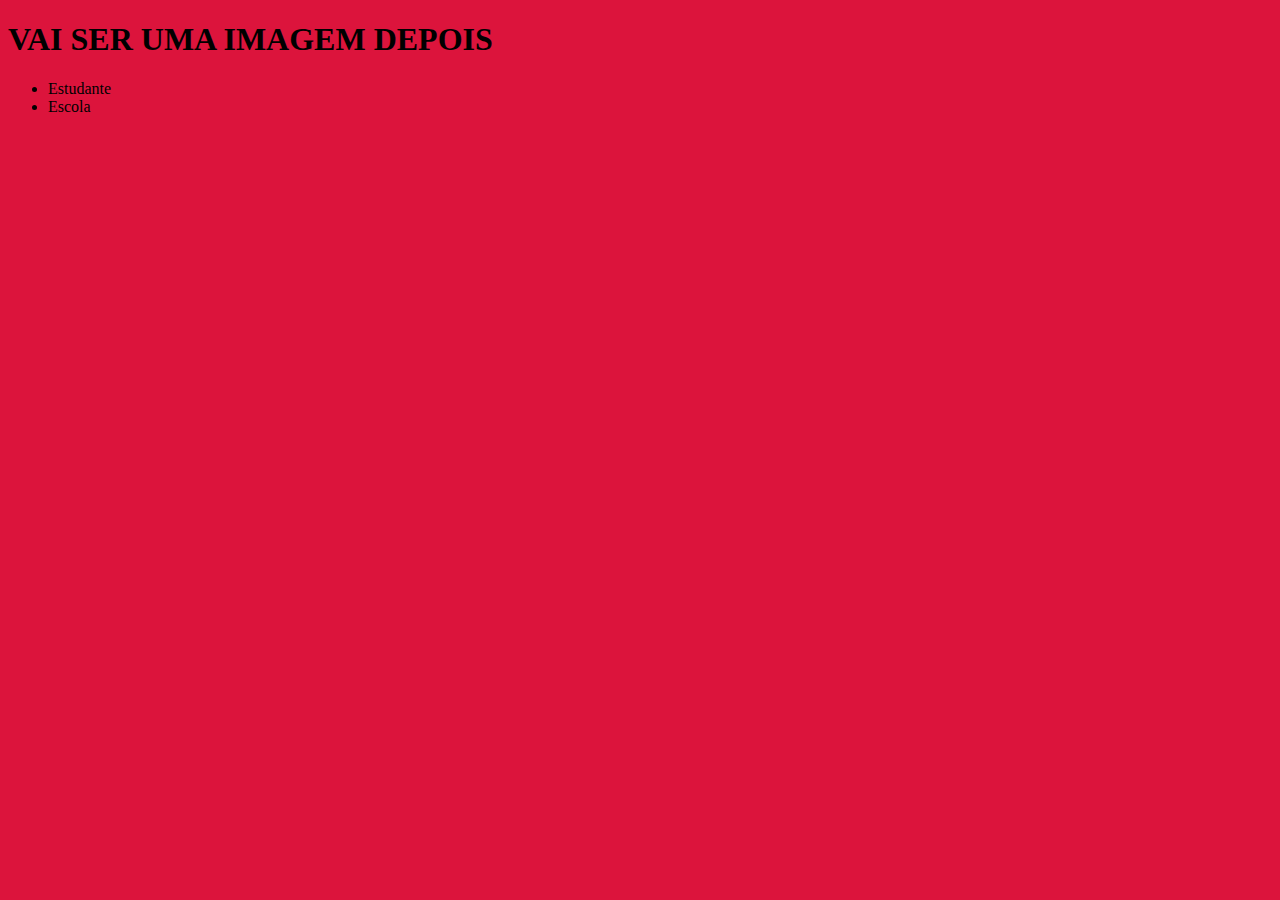
==== index.html @ 428c36e6 "Add files via upload" ====
<!DOCTYPE html>
<html lang="en">
<head>
    <meta charset="UTF-8">
    <meta http-equiv="X-UA-Compatible" content="IE=edge">
    <meta name="viewport" content="width=device-width, initial-scale=1.0">
    <title>Document</title>
    <link rel="stylesheet" href="style.css">
</head>
<body><h1>VAI SER UMA IMAGEM DEPOIS</h1>
<ul>
<li>Estudante</li>
<li>Escola</li>
</ul>

    
</body>
</html>
---- style.css ----
body
{background-color: crimson
    ;}
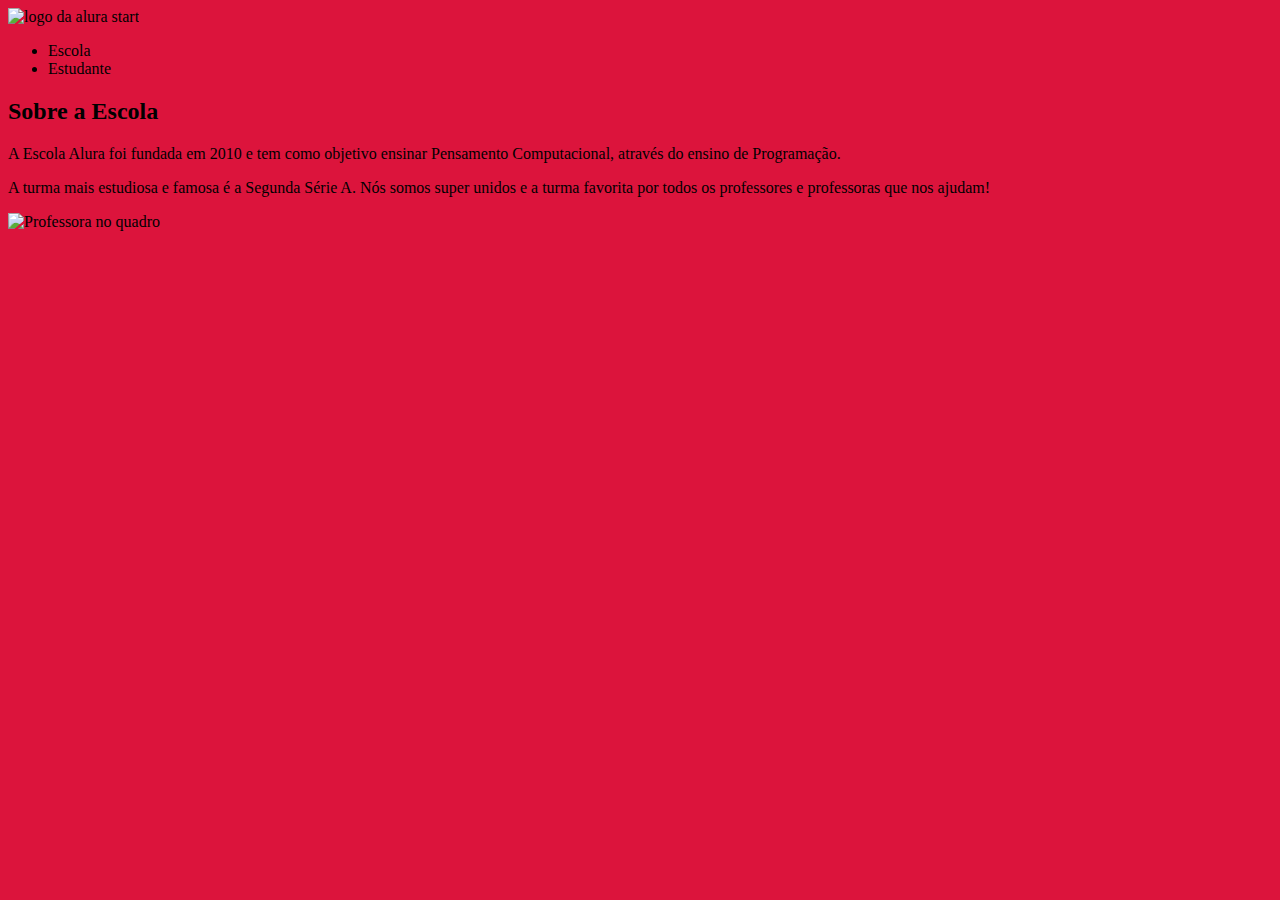
==== commit 718fb343: "Update index.html" ====
--- a/index.html
+++ b/index.html
@@ -1,4 +1,3 @@
-<!DOCTYPE html>
 <html lang="en">
 <head>
     <meta charset="UTF-8">
@@ -7,14 +6,26 @@
     <title>Document</title>
     <link rel="stylesheet" href="style.css">
 </head>
-<body><h1>VAI SER UMA IMAGEM DEPOIS</h1>
-<ul>
-<li>Estudante</li>
-<li>Escola</li>
-</ul>
+<body>
+    <header class="cabecalho">
+        <img class="cabecalho-imagem" src="alurastart logo.png" alt="logo da alura start">
+        <ul class="cabecalho-lista">
+            <li class="cabecalho-lista-item">Escola</li>
+            <li class="cabecalho-lista-item">Estudante</li>
+        </ul>
+    </header>
 
-    
+
+    <section class="escola">    
+        <div class="escola-div-conteudo">
+            <h2 class="escola-titulo">Sobre a Escola</h2>
+            <p class="escola-texto-um">A Escola Alura foi fundada em 2010 e tem como objetivo ensinar Pensamento Computacional, através do ensino de  Programação.</p>
+            <p class="escola-texto-dois">A turma mais estudiosa e famosa é a Segunda Série A. Nós somos super unidos e a turma favorita por todos os professores e professoras que nos ajudam!</p>
+        </div>
+        <img class="escola-imagem" src="Formula-bro.png" alt="Professora no quadro">
+    </section>
 </body>
+
 </html>
 
 
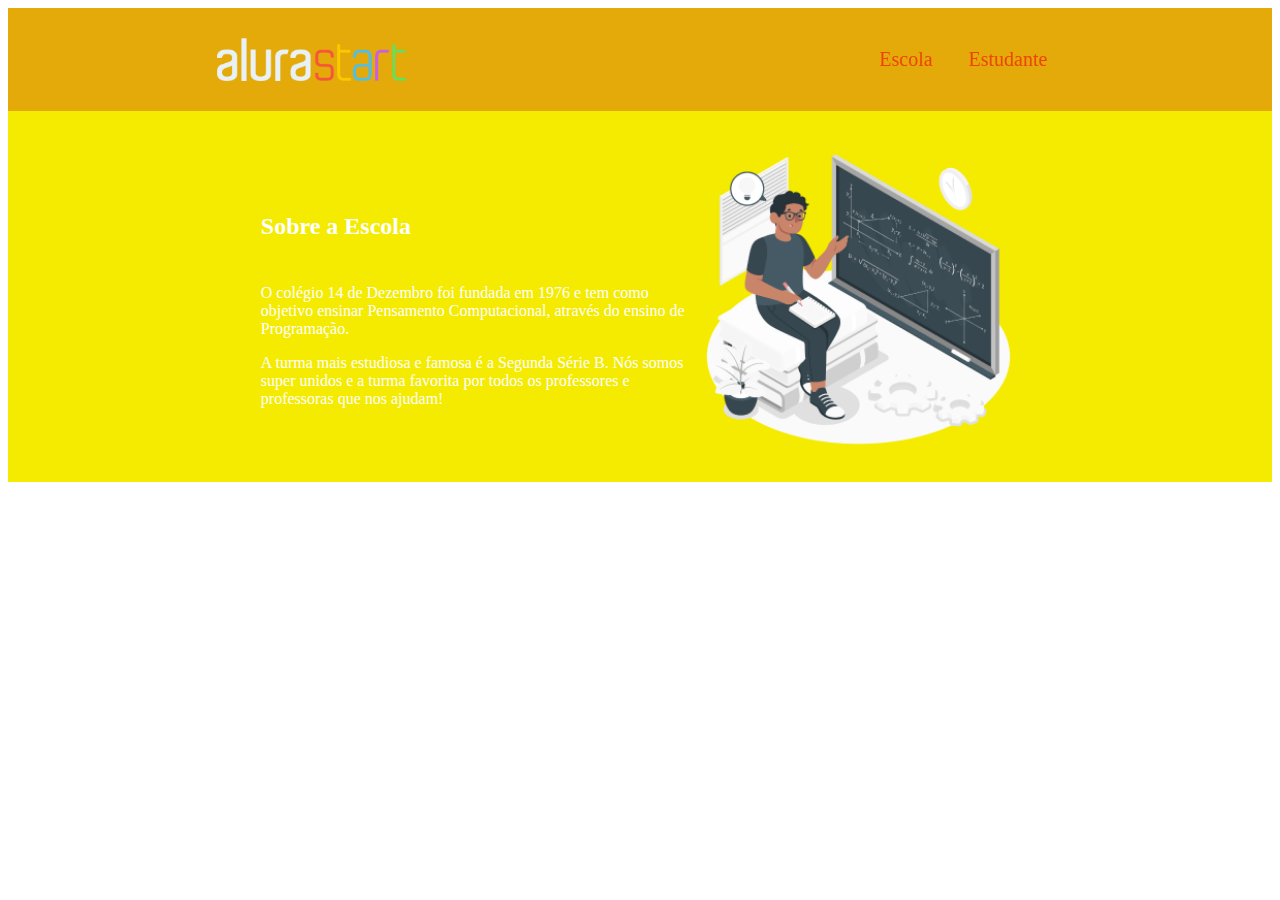
==== commit 814655de: "Add files via upload" ====
--- a/index.html
+++ b/index.html
@@ -1,4 +1,4 @@
-<html lang="en">
+<!DOCTYPE html> 
 <head>
     <meta charset="UTF-8">
     <meta http-equiv="X-UA-Compatible" content="IE=edge">
@@ -19,14 +19,11 @@
     <section class="escola">    
         <div class="escola-div-conteudo">
             <h2 class="escola-titulo">Sobre a Escola</h2>
-            <p class="escola-texto-um">A Escola Alura foi fundada em 2010 e tem como objetivo ensinar Pensamento Computacional, através do ensino de  Programação.</p>
-            <p class="escola-texto-dois">A turma mais estudiosa e famosa é a Segunda Série A. Nós somos super unidos e a turma favorita por todos os professores e professoras que nos ajudam!</p>
+            <p class="escola-texto-um">O colégio 14 de Dezembro foi fundada em 1976 e tem como objetivo ensinar Pensamento Computacional, através do ensino de  Programação.</p>
+            <p class="escola-texto-dois">A turma mais estudiosa e famosa é a Segunda Série B. Nós somos super unidos e a turma favorita por todos os professores e professoras que nos ajudam!</p>
         </div>
-        <img class="escola-imagem" src="Formula-bro.png" alt="Professora no quadro">
+        <img class="escola-imagem" src="Formula-amico 1.png" alt="Professora no quadro">
     </section>
 </body>
 
-</html>
-
-
-
+</html>--- a/style.css
+++ b/style.css
@@ -1,3 +1,43 @@
-body
-{background-color: crimson
-    ;}+{
+    margin: 0;
+    padding: 0;
+}
+
+.cabecalho {
+    background-color: #e4aa09;
+    color: rgba(243, 6, 6, 0.644);
+    display: flex;
+    justify-content: space-around;
+    align-items: center;
+    padding: 24px 0;
+}
+
+.cabecalho-imagem{
+    width: 15%;
+}
+
+.cabecalho-lista-item{
+    display: inline-block;
+    margin: 0 16px;
+    font-size: 20px;
+}
+
+.escola-imagem{
+    width: 25%;
+}
+
+.escola{
+    background-image: linear-gradient(#F4EB00,#F4EB00);
+    color:white;
+    display: flex;
+    justify-content: center;
+    align-items: center;
+    padding: 24px 0;
+}
+
+.escola-div-conteudo{
+    width: 35%;
+}
+.escola-titulo{
+    padding: 24px 0;
+}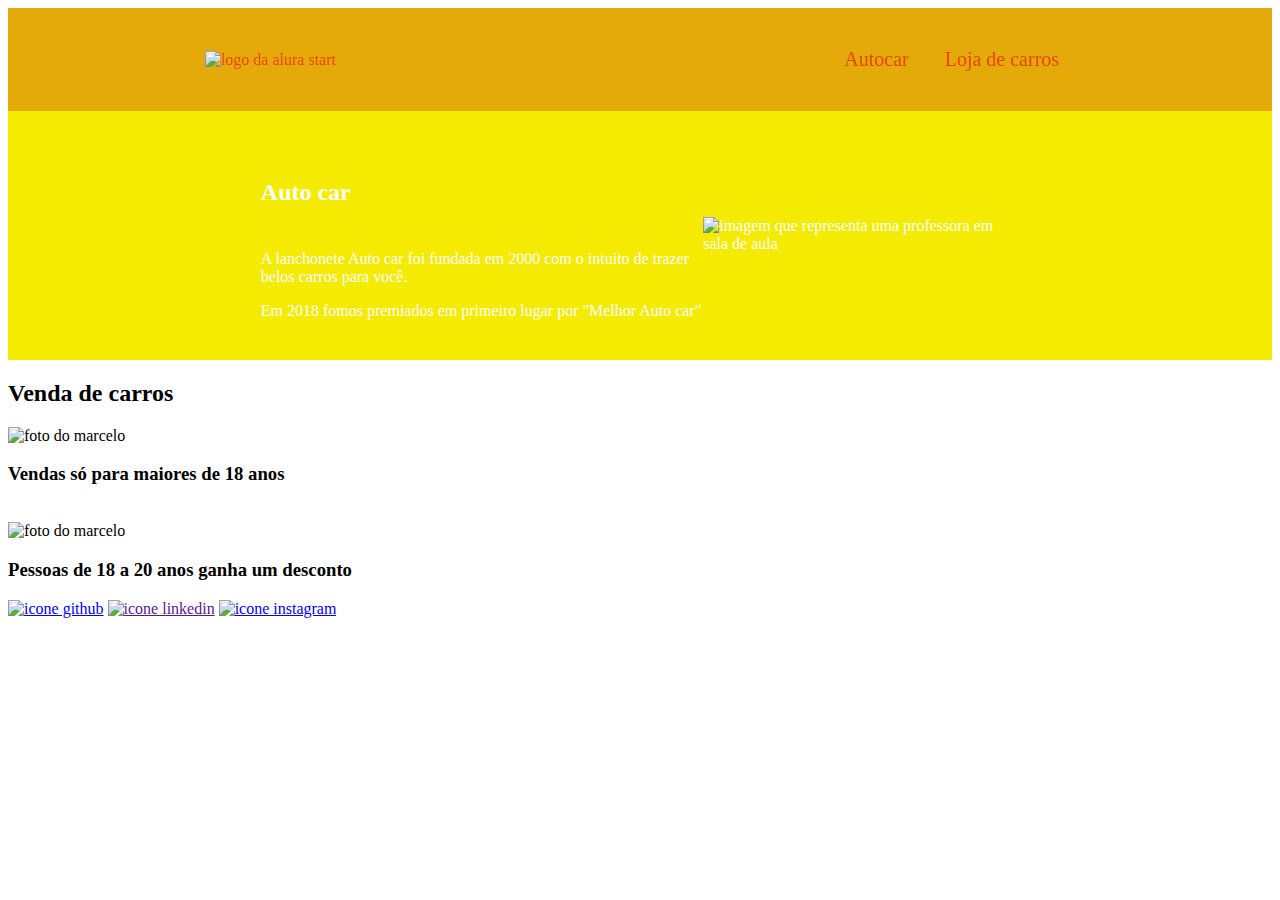
==== commit c5573cf7: "Add files via upload" ====
--- a/index.html
+++ b/index.html
@@ -1,29 +1,51 @@
-<!DOCTYPE html> 
+<!DOCTYPE html>
+<html lang="en">
 <head>
     <meta charset="UTF-8">
     <meta http-equiv="X-UA-Compatible" content="IE=edge">
     <meta name="viewport" content="width=device-width, initial-scale=1.0">
-    <title>Document</title>
+    <title>Equipe Alura Start</title>
     <link rel="stylesheet" href="style.css">
+    <link rel="preconnect" href="https://fonts.googleapis.com">
+    <link rel="preconnect" href="https://fonts.gstatic.com" crossorigin>
+    <link href="https://fonts.googleapis.com/css2?family=Poppins&display=swap" rel="stylesheet">
 </head>
 <body>
     <header class="cabecalho">
-        <img class="cabecalho-imagem" src="alurastart logo.png" alt="logo da alura start">
+        <img class="cabecalho-imagem" src="alurastart logo 1.png" alt="logo da alura start">
         <ul class="cabecalho-lista">
-            <li class="cabecalho-lista-item">Escola</li>
-            <li class="cabecalho-lista-item">Estudante</li>
+            <li class="cabecalho-lista-item">Autocar</li>
+            <li class="cabecalho-lista-item">Loja de carros</li>
         </ul>
     </header>
-
-
-    <section class="escola">    
+    <section class="escola">
         <div class="escola-div-conteudo">
-            <h2 class="escola-titulo">Sobre a Escola</h2>
-            <p class="escola-texto-um">O colégio 14 de Dezembro foi fundada em 1976 e tem como objetivo ensinar Pensamento Computacional, através do ensino de  Programação.</p>
-            <p class="escola-texto-dois">A turma mais estudiosa e famosa é a Segunda Série B. Nós somos super unidos e a turma favorita por todos os professores e professoras que nos ajudam!</p>
+            <h2 class="escola-titulo"><b>Auto car</b></h2>
+            <p class="escola-texto-um">A lanchonete Auto car foi fundada em 2000 com o intuito de trazer belos carros para você. </p>
+            <p class="escola-texto-dois">Em 2018 fomos premiados em primeiro lugar por "Melhor Auto car"</p>
         </div>
-        <img class="escola-imagem" src="Formula-amico 1.png" alt="Professora no quadro">
+        <img class="escola-imagem" src="autocar.html.png" alt="imagem que representa uma professora em sala de aula">
+    </section>
+    <section class="estudante">
+        <h2 class="estudante-titulo"><b>Venda de carros</b></h2>
+        <div class="estudante-todos">
+        <span></span>
+        <div class="estudante-div">
+            <img class="estudante-imagem" src="Adult-PNG-Pic.png" alt="foto do marcelo">
+            <h3 class="estudante-nome">Vendas só para maiores de 18 anos</h3>
+            <a href="https://github.com/marcelopaludetto"><img class="estudante-icone" src="github.png" alt=""></a>
+            <a href="https://linkedin.com/marcelopaludetto"><img class="estudante-icone" src="linkedin.png" alt=""></a>
+            <a href="https://instagram.com/marcelopaludetto"><img class="estudante-icone" src="instagram.png" alt=""></a>
+        </div>
+        <div class="estudante-div">
+            <img class="estudante-imagem" src="back-to-school-illustration-cartoon-character-children-kid-png.webp" alt="foto do marcelo">
+            <h3 class="estudante-nome">Pessoas de 18 a 20 anos ganha um desconto</h3>
+            <a href="Criança"><img class="" src="donut-cartoon-white-and-pink-free-png.webp" alt="icone github"></a>
+            <a href=""><img class="estudante-icone" src="linkedin.png" alt="icone linkedin"></a>
+            <a href="https://instagram.com/marcelopaludetto"><img class="estudante-icone" src="instagram.png" alt="icone instagram"></a>
+        </div>
+       
+    </div>
     </section>
 </body>
-
 </html>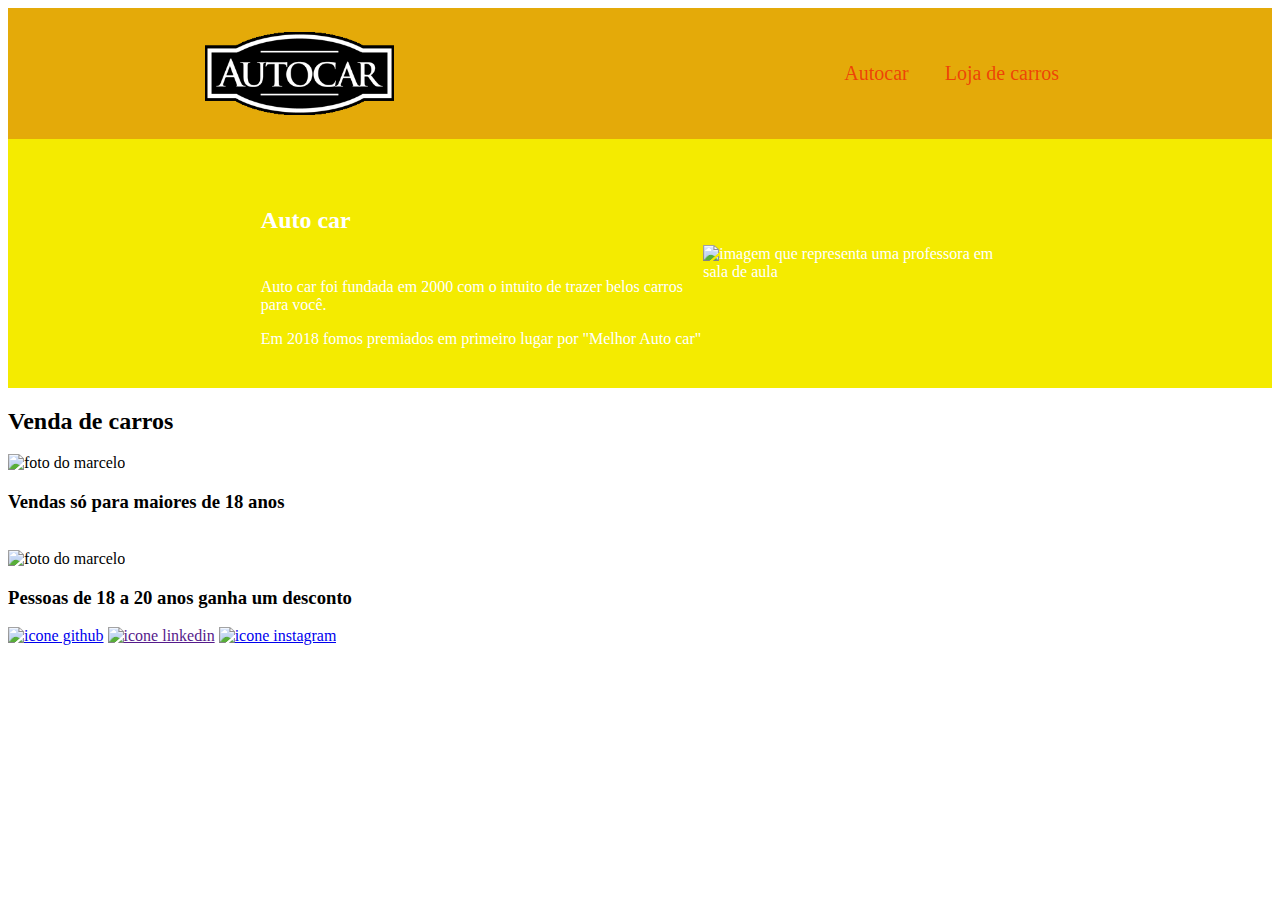
==== commit 02974c23: "Add files via upload" ====
--- a/index.html
+++ b/index.html
@@ -12,7 +12,7 @@
 </head>
 <body>
     <header class="cabecalho">
-        <img class="cabecalho-imagem" src="alurastart logo 1.png" alt="logo da alura start">
+        <img class="cabecalho-imagem" src="autocar-removebg-preview.png" alt="">
         <ul class="cabecalho-lista">
             <li class="cabecalho-lista-item">Autocar</li>
             <li class="cabecalho-lista-item">Loja de carros</li>
@@ -21,7 +21,7 @@
     <section class="escola">
         <div class="escola-div-conteudo">
             <h2 class="escola-titulo"><b>Auto car</b></h2>
-            <p class="escola-texto-um">A lanchonete Auto car foi fundada em 2000 com o intuito de trazer belos carros para você. </p>
+            <p class="escola-texto-um">Auto car foi fundada em 2000 com o intuito de trazer belos carros para você. </p>
             <p class="escola-texto-dois">Em 2018 fomos premiados em primeiro lugar por "Melhor Auto car"</p>
         </div>
         <img class="escola-imagem" src="autocar.html.png" alt="imagem que representa uma professora em sala de aula">
@@ -48,4 +48,4 @@
     </div>
     </section>
 </body>
-</html>+</html> 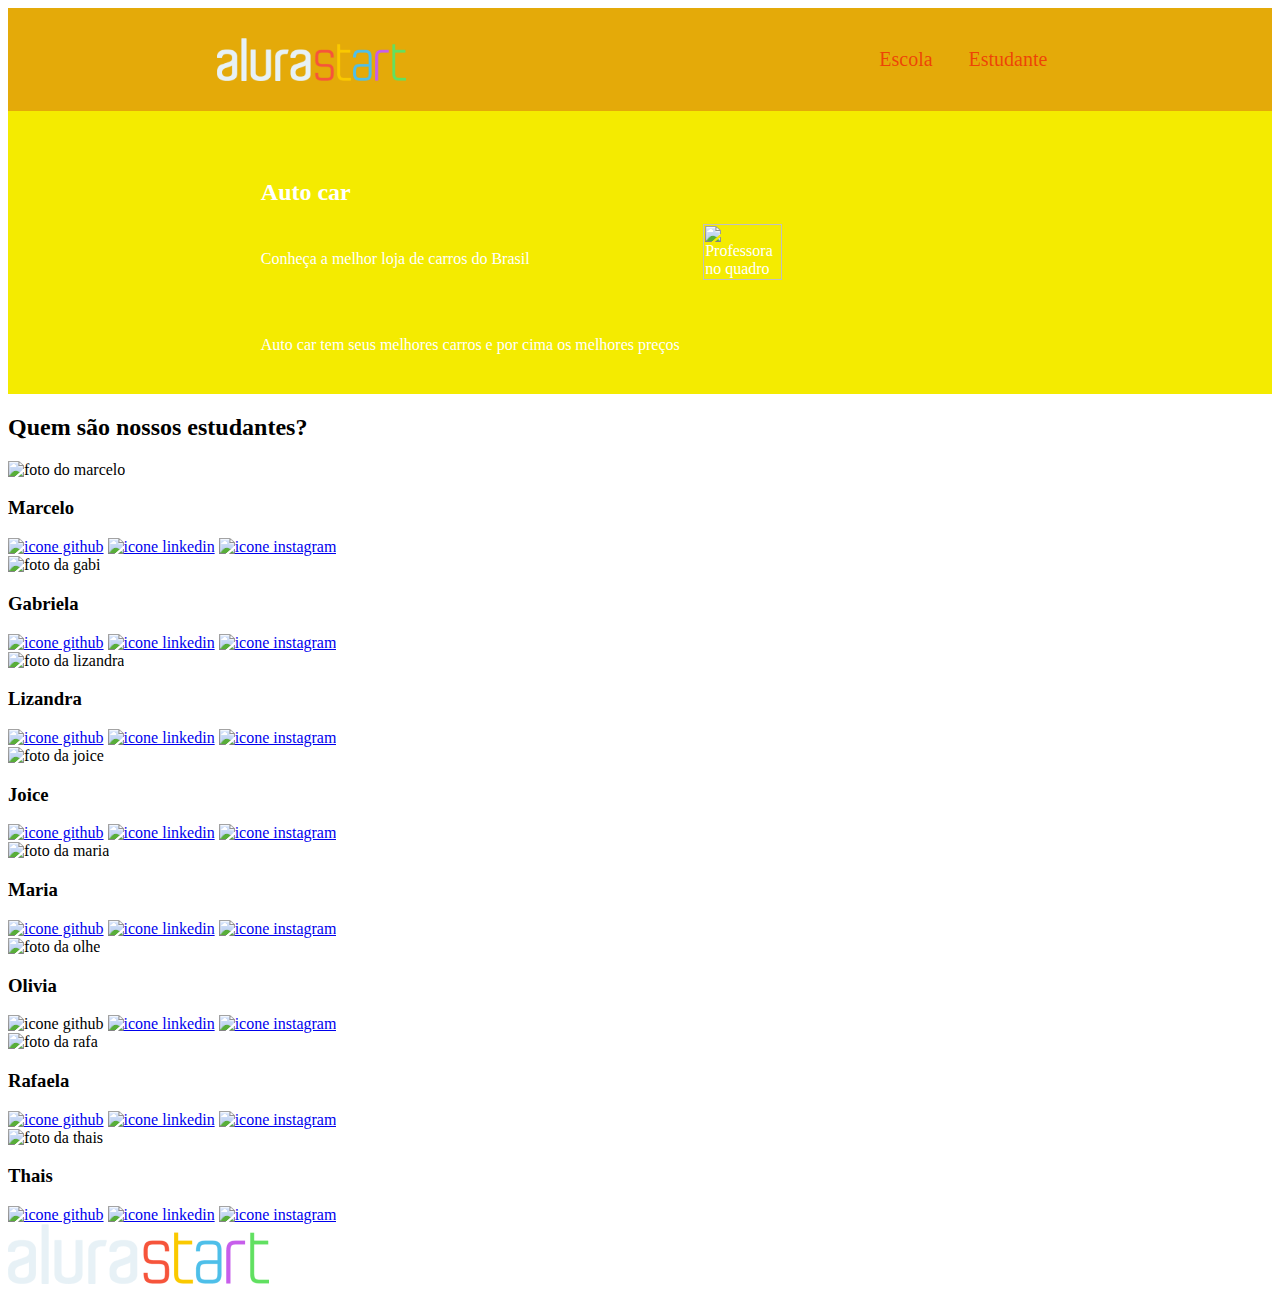
==== commit 2cf0ebd0: "Add files via upload" ====
--- a/index.html
+++ b/index.html
@@ -1,51 +1,125 @@
-<!DOCTYPE html>
 <html lang="en">
-<head>
-    <meta charset="UTF-8">
-    <meta http-equiv="X-UA-Compatible" content="IE=edge">
-    <meta name="viewport" content="width=device-width, initial-scale=1.0">
-    <title>Equipe Alura Start</title>
-    <link rel="stylesheet" href="style.css">
-    <link rel="preconnect" href="https://fonts.googleapis.com">
-    <link rel="preconnect" href="https://fonts.gstatic.com" crossorigin>
-    <link href="https://fonts.googleapis.com/css2?family=Poppins&display=swap" rel="stylesheet">
-</head>
-<body>
-    <header class="cabecalho">
-        <img class="cabecalho-imagem" src="autocar-removebg-preview.png" alt="">
-        <ul class="cabecalho-lista">
-            <li class="cabecalho-lista-item">Autocar</li>
-            <li class="cabecalho-lista-item">Loja de carros</li>
-        </ul>
-    </header>
-    <section class="escola">
-        <div class="escola-div-conteudo">
-            <h2 class="escola-titulo"><b>Auto car</b></h2>
-            <p class="escola-texto-um">Auto car foi fundada em 2000 com o intuito de trazer belos carros para você. </p>
-            <p class="escola-texto-dois">Em 2018 fomos premiados em primeiro lugar por "Melhor Auto car"</p>
-        </div>
-        <img class="escola-imagem" src="autocar.html.png" alt="imagem que representa uma professora em sala de aula">
-    </section>
-    <section class="estudante">
-        <h2 class="estudante-titulo"><b>Venda de carros</b></h2>
-        <div class="estudante-todos">
-        <span></span>
-        <div class="estudante-div">
-            <img class="estudante-imagem" src="Adult-PNG-Pic.png" alt="foto do marcelo">
-            <h3 class="estudante-nome">Vendas só para maiores de 18 anos</h3>
-            <a href="https://github.com/marcelopaludetto"><img class="estudante-icone" src="github.png" alt=""></a>
-            <a href="https://linkedin.com/marcelopaludetto"><img class="estudante-icone" src="linkedin.png" alt=""></a>
-            <a href="https://instagram.com/marcelopaludetto"><img class="estudante-icone" src="instagram.png" alt=""></a>
-        </div>
-        <div class="estudante-div">
-            <img class="estudante-imagem" src="back-to-school-illustration-cartoon-character-children-kid-png.webp" alt="foto do marcelo">
-            <h3 class="estudante-nome">Pessoas de 18 a 20 anos ganha um desconto</h3>
-            <a href="Criança"><img class="" src="donut-cartoon-white-and-pink-free-png.webp" alt="icone github"></a>
-            <a href=""><img class="estudante-icone" src="linkedin.png" alt="icone linkedin"></a>
-            <a href="https://instagram.com/marcelopaludetto"><img class="estudante-icone" src="instagram.png" alt="icone instagram"></a>
-        </div>
-       
-    </div>
-    </section>
-</body>
-</html> +    <head>
+        <meta charset="UTF-8">
+        <meta http-equiv="X-UA-Compatible" content="IE=edge">
+        <meta name="viewport" content="width=device-width, initial-scale=1.0">
+        <title>Document</title>
+        <link rel="stylesheet" href="style.css">
+    </head>
+    <body>
+        <header class="cabecalho">
+            <img class="cabecalho-imagem" src="alurastart logo.png" alt="logo da alura start">
+            <ul class="cabecalho-lista">
+                <li class="cabecalho-lista-item">Escola</li>
+                <li class="cabecalho-lista-item">Estudante</li>
+            </ul>
+        </header>
+    
+    
+        <section class="escola">
+            <div class="escola-div-conteudo">
+                <h2 class="escola-titulo">Auto car</h2>
+                <p class="escola-texto-um">Conheça a melhor loja de carros do Brasil</p>
+                <br></br>
+                <p class="escola-texto-dois">Auto car tem seus melhores carros e por cima os melhores preços</p>
+            </div>
+            <img class="escola-imagem" src="carro-removebg-preview.png" alt="Professora no quadro">
+        </section>
+
+        <section id="estudante">
+            <h2 class="estudante-titulo">Quem são nossos estudantes?</h2>
+            <div class="estudante-todos">
+                <span></span>
+                <div class="estudante-div">
+                    <img class="estudante-imagem" src="Godric-Gryffindor.jpeg" alt="foto do marcelo">
+                    <h3 class="estudante-nome">Marcelo</h3>
+                    <a href="https://github.com/marcelopaludetto"><img class="estudante-icone" src="github.png"
+                            alt="icone github"></a>
+                    <a href="https://linkedin.com/marcelopaludetto"><img class="estudante-icone" src="linkedin.png"
+                            alt="icone linkedin"></a>
+                    <a href="https://instagram.com/marcelopaludetto"><img class="estudante-icone" src="instagram.png"
+                            alt="icone instagram"></a>
+                </div>
+                <div class="estudante-div">
+                    <img class="estudante-imagem" src="Salazar-Slytherin.jpg" alt="foto da gabi">
+                    <h3 class="estudante-nome">Gabriela</h3>
+                    <a href="https://github.com/GabrielaM-L"><img class="estudante-icone" src="github.png"
+                            alt="icone github"></a>
+                    <a href="https://www.linkedin.com/in/gabriela-marcomini-de-lima/"><img class="estudante-icone"
+                            src="linkedin.png" alt="icone linkedin"></a>
+                    <a href="https://www.instagram.com/gabriela_marcomini/"><img class="estudante-icone" src="instagram.png"
+                            alt="icone instagram"></a>
+                </div>
+                <div class="estudante-div">
+                    <img class="estudante-imagem" src="Helga-Hufflepuff.jpg" alt="foto da lizandra">
+                    <h3 class="estudante-nome">Lizandra</h3>
+                    <a href="https://github.com/LizandraDuarte40"><img class="estudante-icone" src="github.png"
+                            alt="icone github"></a>
+                    <a href="https://www.linkedin.com/in/lizandrarlm-duarte/"><img class="estudante-icone"
+                            src="linkedin.png" alt="icone linkedin"></a>
+                    <a href="https://www.instagram.com/lizandrarlm"><img class="estudante-icone" src="instagram.png"
+                            alt="icone instagram"></a>
+                </div>
+                <span></span>
+                <span></span>
+                <div class="estudante-div">
+                    <img class="estudante-imagem" src="Rowena-Ravenclaw.jpg" alt="foto da joice">
+                    <h3 class="estudante-nome">Joice</h3>
+                    <a href="https://github.com/JoiceAlura"><img class="estudante-icone" src="github.png"
+                            alt="icone github"></a>
+                    <a href="https://www.linkedin.com/in/joicebarbaresco/"><img class="estudante-icone" src="linkedin.png"
+                            alt="icone linkedin"></a>
+                    <a href="https://www.instagram.com/joicebarbaresco/"><img class="estudante-icone" src="instagram.png"
+                            alt="icone instagram"></a>
+                </div>
+                <div class="estudante-div">
+                    <img class="estudante-imagem" src="Dumbledore.jpg" alt="foto da maria">
+                    <h3 class="estudante-nome">Maria</h3>
+                    <a href="https://github.com/MagePSR"><img class="estudante-icone" src="github.png"
+                            alt="icone github"></a>
+                    <a href="https://www.linkedin.com/in/mariageovanna"><img class="estudante-icone" src="linkedin.png"
+                            alt="icone linkedin"></a>
+                    <a href="https://www.instagram.com/magpsr/"><img class="estudante-icone" src="instagram.png"
+                            alt="icone instagram"></a>
+                </div>
+                <div class="estudante-div">
+                    <img class="estudante-imagem" src="Severo-Snape.jpg" alt="foto da olhe">
+                    <h3 class="estudante-nome">Olivia</h3>
+                    <img class="estudante-icone" src="github.png" alt="icone github">
+                    <a href="https://www.linkedin.com/in/olhe/"><img class="estudante-icone" src="linkedin.png"
+                            alt="icone linkedin"></a>
+                    <a href="https://github.com/olhe12"><img class="estudante-icone" src="instagram.png"
+                            alt="icone instagram"></a>
+                </div>
+                <span></span>
+                <span></span>
+                <div class="estudante-div">
+                    <img class="estudante-imagem" src="Minerva-Mc.jpg" alt="foto da rafa">
+                    <h3 class="estudante-nome">Rafaela</h3>
+                    <a href="https://github.com/rafaelamunhoz12"><img class="estudante-icone" src="github.png"
+                            alt="icone github"></a>
+                    <a href="http://linkedin.com/in/rafaela-felix-munhoz-oliveira-02160a10a"><img class="estudante-icone"
+                            src="linkedin.png" alt="icone linkedin"></a>
+                    <a href="https://www.instagram.com/rafafmo/"><img class="estudante-icone" src="instagram.png"
+                            alt="icone instagram"></a>
+                </div>
+                <div class="estudante-div">
+                    <img class="estudante-imagem" src="Remo-Lupin.jpg" alt="foto da thais">
+                    <h3 class="estudante-nome">Thais</h3>
+                    <a href="https://github.com/Thaispianucci"><img class="estudante-icone" src="github.png"
+                            alt="icone github"></a>
+                    <a href="https://www.linkedin.com/in/thais-pianucci-benedicto-54a9a416/"><img class="estudante-icone"
+                            src="linkedin.png" alt="icone linkedin"></a>
+                    <a href="https://www.instagram.com/thaispianucci/"><img class="estudante-icone" src="instagram.png"
+                            alt="icone instagram"></a>
+                </div>
+    
+            </div>
+        </section>
+        
+        <footer class="rodape">
+            <img class="rodape-imagem" src="alurastart logo.png" alt="logo da alura start">
+        </footer>
+    </body>
+    
+    </html>
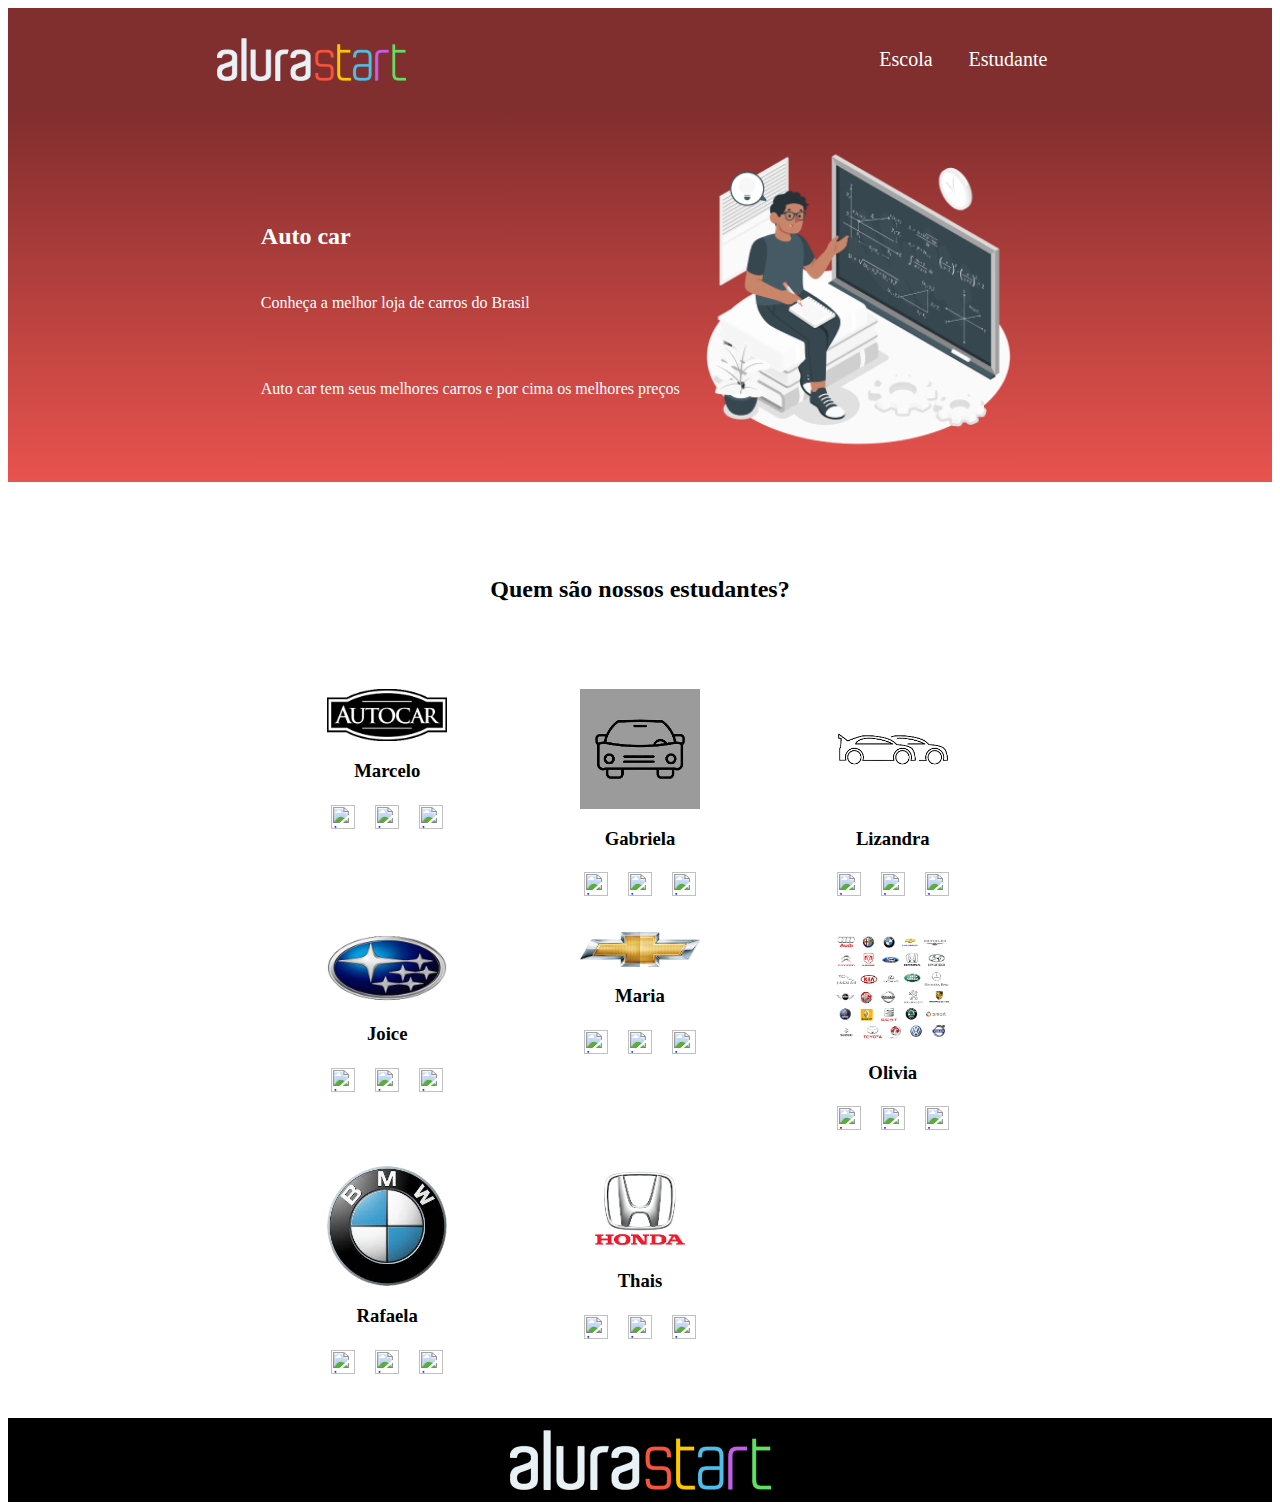
==== commit 46700961: "Add files via upload" ====
--- a/index.html
+++ b/index.html
@@ -23,7 +23,7 @@
                 <br></br>
                 <p class="escola-texto-dois">Auto car tem seus melhores carros e por cima os melhores preços</p>
             </div>
-            <img class="escola-imagem" src="carro-removebg-preview.png" alt="Professora no quadro">
+            <img class="escola-imagem" src="Formula-amico 1.png" alt="Professora no quadro">
         </section>
 
         <section id="estudante">
@@ -31,7 +31,7 @@
             <div class="estudante-todos">
                 <span></span>
                 <div class="estudante-div">
-                    <img class="estudante-imagem" src="Godric-Gryffindor.jpeg" alt="foto do marcelo">
+                    <img class="estudante-imagem" src="autocar-removebg-preview.png" alt="foto do marcelo">
                     <h3 class="estudante-nome">Marcelo</h3>
                     <a href="https://github.com/marcelopaludetto"><img class="estudante-icone" src="github.png"
                             alt="icone github"></a>
@@ -41,7 +41,7 @@
                             alt="icone instagram"></a>
                 </div>
                 <div class="estudante-div">
-                    <img class="estudante-imagem" src="Salazar-Slytherin.jpg" alt="foto da gabi">
+                    <img class="estudante-imagem" src="carro-removebg-preview (1).png" alt="foto da gabi">
                     <h3 class="estudante-nome">Gabriela</h3>
                     <a href="https://github.com/GabrielaM-L"><img class="estudante-icone" src="github.png"
                             alt="icone github"></a>
@@ -51,7 +51,7 @@
                             alt="icone instagram"></a>
                 </div>
                 <div class="estudante-div">
-                    <img class="estudante-imagem" src="Helga-Hufflepuff.jpg" alt="foto da lizandra">
+                    <img class="estudante-imagem" src="images-removebg-preview (2).png" alt="foto da lizandra">
                     <h3 class="estudante-nome">Lizandra</h3>
                     <a href="https://github.com/LizandraDuarte40"><img class="estudante-icone" src="github.png"
                             alt="icone github"></a>
@@ -63,7 +63,7 @@
                 <span></span>
                 <span></span>
                 <div class="estudante-div">
-                    <img class="estudante-imagem" src="Rowena-Ravenclaw.jpg" alt="foto da joice">
+                    <img class="estudante-imagem" src="images-removebg-preview.png" alt="foto da joice">
                     <h3 class="estudante-nome">Joice</h3>
                     <a href="https://github.com/JoiceAlura"><img class="estudante-icone" src="github.png"
                             alt="icone github"></a>
@@ -73,7 +73,7 @@
                             alt="icone instagram"></a>
                 </div>
                 <div class="estudante-div">
-                    <img class="estudante-imagem" src="Dumbledore.jpg" alt="foto da maria">
+                    <img class="estudante-imagem" src="images__1_-removebg-preview.png" alt="foto da maria">
                     <h3 class="estudante-nome">Maria</h3>
                     <a href="https://github.com/MagePSR"><img class="estudante-icone" src="github.png"
                             alt="icone github"></a>
@@ -83,7 +83,7 @@
                             alt="icone instagram"></a>
                 </div>
                 <div class="estudante-div">
-                    <img class="estudante-imagem" src="Severo-Snape.jpg" alt="foto da olhe">
+                    <img class="estudante-imagem" src="png-transparent-car-logo-volkswagen-vehicle-audi-car-logo-car-automobile-repair-shop-thumbnail-removebg-preview.png" alt="foto da olhe">
                     <h3 class="estudante-nome">Olivia</h3>
                     <img class="estudante-icone" src="github.png" alt="icone github">
                     <a href="https://www.linkedin.com/in/olhe/"><img class="estudante-icone" src="linkedin.png"
@@ -94,7 +94,7 @@
                 <span></span>
                 <span></span>
                 <div class="estudante-div">
-                    <img class="estudante-imagem" src="Minerva-Mc.jpg" alt="foto da rafa">
+                    <img class="estudante-imagem" src="download-removebg-preview.png" alt="foto da rafa">
                     <h3 class="estudante-nome">Rafaela</h3>
                     <a href="https://github.com/rafaelamunhoz12"><img class="estudante-icone" src="github.png"
                             alt="icone github"></a>
@@ -104,7 +104,7 @@
                             alt="icone instagram"></a>
                 </div>
                 <div class="estudante-div">
-                    <img class="estudante-imagem" src="Remo-Lupin.jpg" alt="foto da thais">
+                    <img class="estudante-imagem" src="download-removebg-preview (1).png" alt="foto da thais">
                     <h3 class="estudante-nome">Thais</h3>
                     <a href="https://github.com/Thaispianucci"><img class="estudante-icone" src="github.png"
                             alt="icone github"></a>
@@ -122,4 +122,4 @@
         </footer>
     </body>
     
-    </html>
+    </html>--- a/style.css
+++ b/style.css
@@ -4,8 +4,8 @@
 }
 
 .cabecalho {
-    background-color: #e4aa09;
-    color: rgba(243, 6, 6, 0.644);
+    background-color: #812e2e;
+    color: white;
     display: flex;
     justify-content: space-around;
     align-items: center;
@@ -27,7 +27,7 @@
 }
 
 .escola{
-    background-image: linear-gradient(#F4EB00,#F4EB00);
+    background-image: linear-gradient(#812e2e,#e9534e);
     color:white;
     display: flex;
     justify-content: center;
@@ -40,4 +40,53 @@
 }
 .escola-titulo{
     padding: 24px 0;
+}
+
+.escola-div-conteudo{
+    width: 35%;
+}
+
+
+.escola-titulo{
+    padding: 24px 0;
+}
+
+#estudante{
+    padding: 24px 0;
+}
+
+
+.estudante-imagem{
+    width: 120px;
+}
+
+.estudante-icone{
+    width: 24px;
+    padding: 4px 8px;
+}
+
+.estudante-div{
+    text-align: center;
+    padding: 16px 0;
+}
+
+.estudante-titulo{
+    text-align: center;
+    padding: 50px 0;
+}
+
+.estudante-todos{
+    display: grid;
+    grid-template-columns: 20% 20% 20% 20% 20%;
+}
+
+.rodape{
+    background-color: black;
+    text-align: center;
+}
+
+.rodape-imagem{
+    height: 60px;
+    padding: 12px 0;
+   
 }